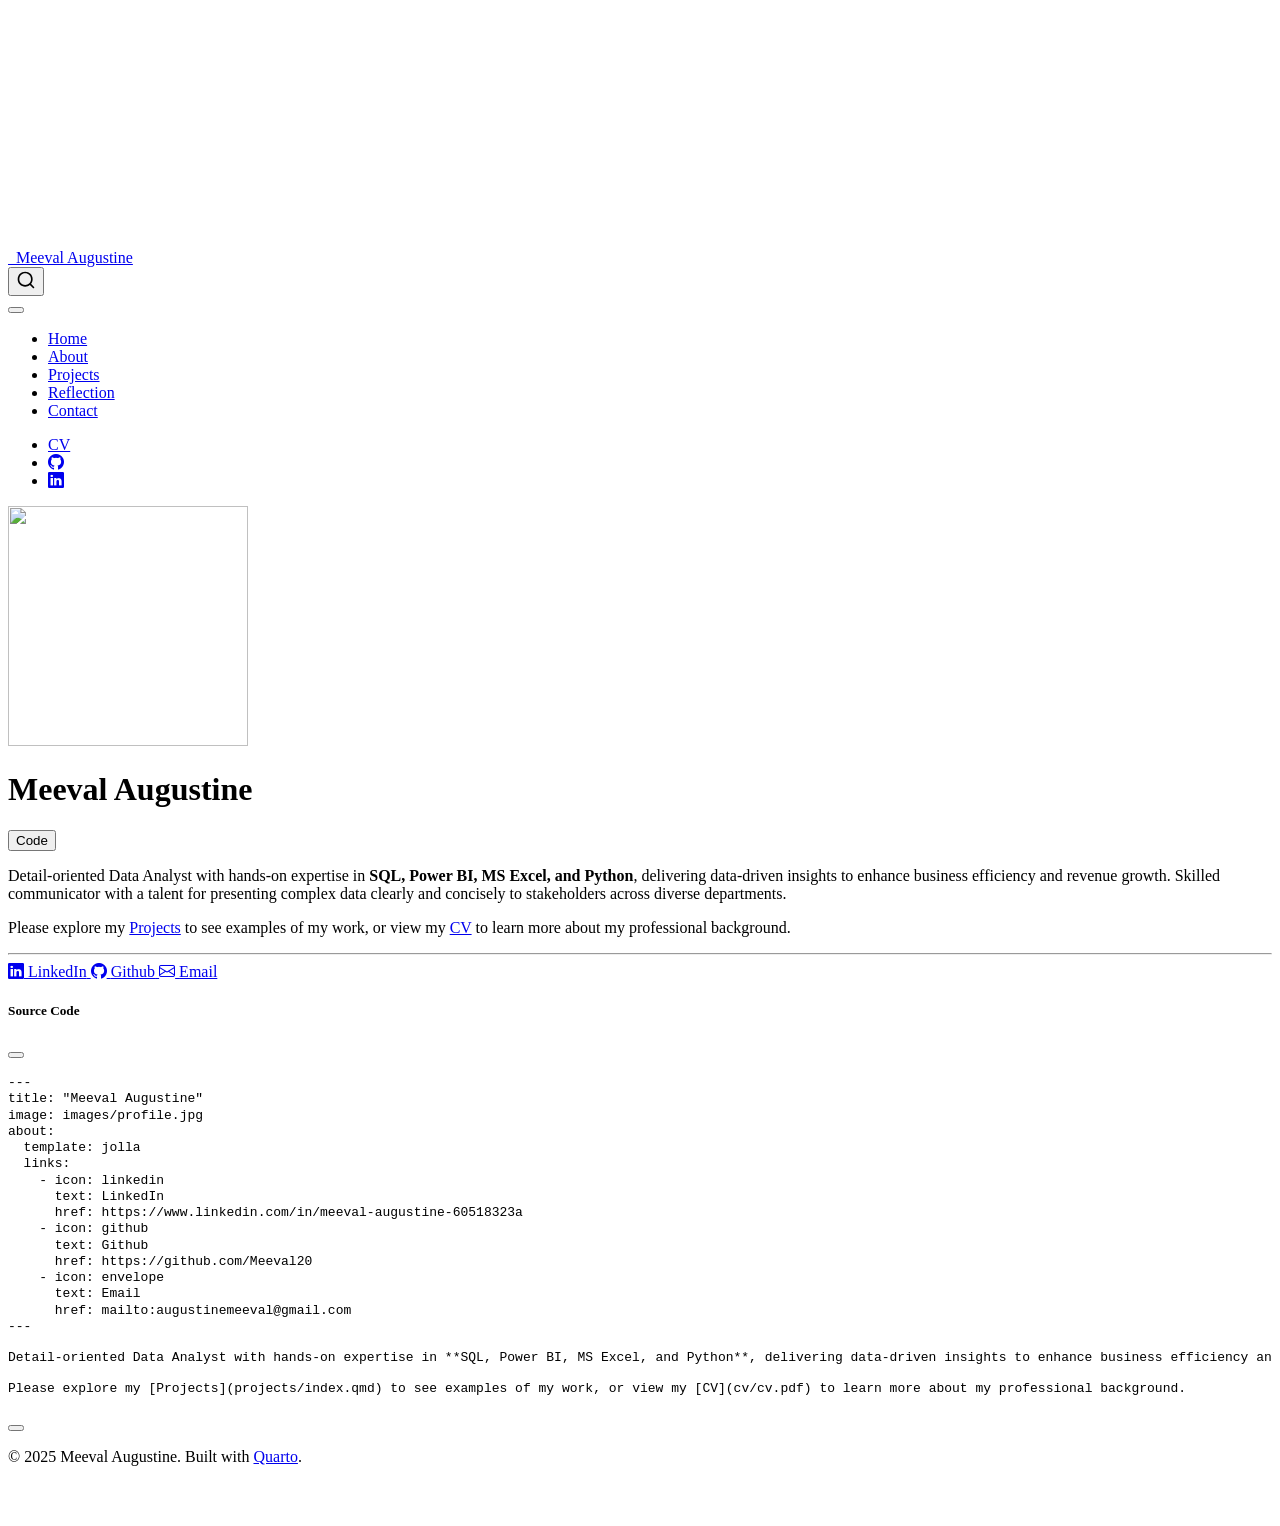
==== docs/index.html @ 3c9f6172 "feat: integrate real CV data and actual analytics projects This commit replaces all mock data with M" ====
<!DOCTYPE html>
<html xmlns="http://www.w3.org/1999/xhtml" lang="en" xml:lang="en"><head>

<meta charset="utf-8">
<meta name="generator" content="quarto-1.9.37">

<meta name="viewport" content="width=device-width, initial-scale=1.0, user-scalable=yes">


<title>Meeval Augustine</title>
<style>
/* Default styles provided by pandoc.
** See https://pandoc.org/MANUAL.html#variables-for-html for config info.
*/
code{white-space: pre-wrap;}
span.smallcaps{font-variant: small-caps;}
div.columns{display: flex; gap: min(4vw, 1.5em);}
div.column{flex: auto; overflow-x: auto;}
div.hanging-indent{margin-left: 1.5em; text-indent: -1.5em;}
ul.task-list{list-style: none;}
ul.task-list li input[type="checkbox"] {
  width: 0.8em;
  margin: 0 0.8em 0.2em -1em; /* quarto-specific, see https://github.com/quarto-dev/quarto-cli/issues/4556 */ 
  vertical-align: middle;
}
/* CSS for syntax highlighting */
html { -webkit-text-size-adjust: 100%; }
pre > code.sourceCode { white-space: pre; position: relative; }
pre > code.sourceCode > span { display: inline-block; line-height: 1.25; }
pre > code.sourceCode > span:empty { height: 1.2em; }
.sourceCode { overflow: visible; }
code.sourceCode > span { color: inherit; text-decoration: inherit; }
div.sourceCode { margin: 1em 0; }
pre.sourceCode { margin: 0; }
@media screen {
div.sourceCode { overflow: auto; }
}
@media print {
pre > code.sourceCode { white-space: pre-wrap; }
pre > code.sourceCode > span { text-indent: -5em; padding-left: 5em; }
}
pre.numberSource code
  { counter-reset: source-line 0; }
pre.numberSource code > span
  { position: relative; left: -4em; counter-increment: source-line; }
pre.numberSource code > span > a:first-child::before
  { content: counter(source-line);
    position: relative; left: -1em; text-align: right; vertical-align: baseline;
    border: none; display: inline-block;
    -webkit-touch-callout: none; -webkit-user-select: none;
    -khtml-user-select: none; -moz-user-select: none;
    -ms-user-select: none; user-select: none;
    padding: 0 4px; width: 4em;
  }
pre.numberSource { margin-left: 3em;  padding-left: 4px; }
div.sourceCode
  {   }
@media screen {
pre > code.sourceCode > span > a:first-child::before { text-decoration: underline; }
}
</style>


<script src="site_libs/quarto-nav/quarto-nav.js"></script>
<script src="site_libs/quarto-nav/headroom.min.js"></script>
<script src="site_libs/clipboard/clipboard.min.js"></script>
<script src="site_libs/quarto-search/autocomplete.umd.js"></script>
<script src="site_libs/quarto-search/fuse.min.js"></script>
<script src="site_libs/quarto-search/quarto-search.js"></script>
<meta name="quarto:offset" content="./">
<link href="./images/favicon.ico" rel="icon">
<script src="site_libs/quarto-html/quarto.js" type="module"></script>
<script src="site_libs/quarto-html/tabsets/tabsets.js" type="module"></script>
<script src="site_libs/quarto-html/popper.min.js"></script>
<script src="site_libs/quarto-html/tippy.umd.min.js"></script>
<link href="site_libs/quarto-html/tippy.css" rel="stylesheet">
<link href="site_libs/quarto-html/quarto-syntax-highlighting-7f8f88aac4f3542376d5c11b86a4c14d.css" rel="stylesheet" id="quarto-text-highlighting-styles">
<script src="site_libs/bootstrap/bootstrap.min.js"></script>
<link href="site_libs/bootstrap/bootstrap-icons.css" rel="stylesheet">
<link href="site_libs/bootstrap/bootstrap-ff6db9826b2d993648c24e5ed52e3772.min.css" rel="stylesheet" append-hash="true" id="quarto-bootstrap" data-mode="light">
<script id="quarto-search-options" type="application/json">{
  "location": "navbar",
  "copy-button": false,
  "collapse-after": 3,
  "panel-placement": "end",
  "type": "overlay",
  "limit": 50,
  "keyboard-shortcut": [
    "f",
    "/",
    "s"
  ],
  "show-item-context": false,
  "language": {
    "search-no-results-text": "No results",
    "search-matching-documents-text": "matching documents",
    "search-copy-link-title": "Copy link to search",
    "search-hide-matches-text": "Hide additional matches",
    "search-more-match-text": "more match in this document",
    "search-more-matches-text": "more matches in this document",
    "search-clear-button-title": "Clear",
    "search-text-placeholder": "",
    "search-detached-cancel-button-title": "Cancel",
    "search-submit-button-title": "Submit",
    "search-label": "Search"
  }
}</script>


<link rel="stylesheet" href="styles.scss">
</head>

<body class="nav-fixed fullcontent quarto-light">

<div id="quarto-search-results"></div>
  <header id="quarto-header" class="headroom fixed-top">
    <nav class="navbar navbar-expand-lg " data-bs-theme="dark">
      <div class="navbar-container container-fluid">
      <div class="navbar-brand-container mx-auto">
    <a href="./index.html" class="navbar-brand navbar-brand-logo">
    <img src="./images/logo.png" alt="" class="navbar-logo light-content">
    <img src="./images/logo.png" alt="" class="navbar-logo dark-content">
    </a>
    <a class="navbar-brand" href="./index.html">
    <span class="navbar-title">Meeval Augustine</span>
    </a>
  </div>
            <div id="quarto-search" class="" title="Search"></div>
          <button class="navbar-toggler" type="button" data-bs-toggle="collapse" data-bs-target="#navbarCollapse" aria-controls="navbarCollapse" role="menu" aria-expanded="false" aria-label="Toggle navigation" onclick="if (window.quartoToggleHeadroom) { window.quartoToggleHeadroom(); }">
  <span class="navbar-toggler-icon"></span>
</button>
          <div class="collapse navbar-collapse" id="navbarCollapse">
            <ul class="navbar-nav navbar-nav-scroll me-auto">
  <li class="nav-item">
    <a class="nav-link active" href="./index.html" aria-current="page"> 
<span class="menu-text">Home</span></a>
  </li>  
  <li class="nav-item">
    <a class="nav-link" href="./about.html"> 
<span class="menu-text">About</span></a>
  </li>  
  <li class="nav-item">
    <a class="nav-link" href="./projects/index.html"> 
<span class="menu-text">Projects</span></a>
  </li>  
  <li class="nav-item">
    <a class="nav-link" href="./reflection.html"> 
<span class="menu-text">Reflection</span></a>
  </li>  
  <li class="nav-item">
    <a class="nav-link" href="./contact.html"> 
<span class="menu-text">Contact</span></a>
  </li>  
</ul>
            <ul class="navbar-nav navbar-nav-scroll ms-auto">
  <li class="nav-item">
    <a class="nav-link" href="./cv/cv.pdf" target="_blank"> 
<span class="menu-text">CV</span></a>
  </li>  
  <li class="nav-item compact">
    <a class="nav-link" href="https://github.com/Meeval20" target="_blank"> <i class="bi bi-github" role="img">
</i> 
<span class="menu-text"></span></a>
  </li>  
  <li class="nav-item compact">
    <a class="nav-link" href="https://linkedin.com/in/meeval-augustine-60518323a" target="_blank"> <i class="bi bi-linkedin" role="img">
</i> 
<span class="menu-text"></span></a>
  </li>  
</ul>
          </div> <!-- /navcollapse -->
            <div class="quarto-navbar-tools">
</div>
      </div> <!-- /container-fluid -->
    </nav>
</header>
<!-- content -->
<div id="quarto-content" class="quarto-container page-columns page-rows-contents page-layout-article page-navbar">
<!-- sidebar -->
<!-- margin-sidebar -->
    
<!-- main -->
<div class="quarto-about-jolla">
  <img src="images/profile.jpg" class="about-image
  round " style="height: 15em; width: 15em;">
 <header id="title-block-header" class="quarto-title-block default">
<div class="quarto-title">
<div class="quarto-title-block"><div><h1 class="title">Meeval Augustine</h1><button type="button" class="btn code-tools-button" id="quarto-code-tools-source"><i class="bi"></i> Code</button></div></div>
</div>
<div class="quarto-title-meta">
  </div>
</header><main class="content" id="quarto-document-content">
<p>Detail-oriented Data Analyst with hands-on expertise in <strong>SQL, Power BI, MS Excel, and Python</strong>, delivering data-driven insights to enhance business efficiency and revenue growth. Skilled communicator with a talent for presenting complex data clearly and concisely to stakeholders across diverse departments.</p>
<p>Please explore my <a href="./projects/index.html">Projects</a> to see examples of my work, or view my <a href="cv/cv.pdf">CV</a> to learn more about my professional background.</p>


<!-- -->
</main> 
  <hr class="about-sep">
   <div class="about-links">
  <a href="https://www.linkedin.com/in/meeval-augustine-60518323a" class="about-link" rel="" target="">
    <i class="bi bi-linkedin"></i>
     <span class="about-link-text">LinkedIn</span>
  </a>
  <a href="https://github.com/Meeval20" class="about-link" rel="" target="">
    <i class="bi bi-github"></i>
     <span class="about-link-text">Github</span>
  </a>
  <a href="mailto:augustinemeeval@gmail.com" class="about-link" rel="" target="">
    <i class="bi bi-envelope"></i>
     <span class="about-link-text">Email</span>
  </a>
</div>
</div>
 <!-- /main -->
<script id="quarto-html-after-body" type="application/javascript">
  window.document.addEventListener("DOMContentLoaded", function (event) {
    const isCodeAnnotation = (el) => {
      for (const clz of el.classList) {
        if (clz.startsWith('code-annotation-')) {                     
          return true;
        }
      }
      return false;
    }
    const onCopySuccess = function(e) {
      // button target
      const button = e.trigger;
      // don't keep focus
      button.blur();
      // flash "checked"
      button.classList.add('code-copy-button-checked');
      var currentTitle = button.getAttribute("title");
      button.setAttribute("title", "Copied!");
      let tooltip;
      if (window.bootstrap) {
        button.setAttribute("data-bs-toggle", "tooltip");
        button.setAttribute("data-bs-placement", "left");
        button.setAttribute("data-bs-title", "Copied!");
        tooltip = new bootstrap.Tooltip(button, 
          { trigger: "manual", 
            customClass: "code-copy-button-tooltip",
            offset: [0, -8]});
        tooltip.show();    
      }
      setTimeout(function() {
        if (tooltip) {
          tooltip.hide();
          button.removeAttribute("data-bs-title");
          button.removeAttribute("data-bs-toggle");
          button.removeAttribute("data-bs-placement");
        }
        button.setAttribute("title", currentTitle);
        button.classList.remove('code-copy-button-checked');
      }, 1000);
      // clear code selection
      e.clearSelection();
    }
    const getTextToCopy = function(trigger) {
      const outerScaffold = trigger.parentElement.cloneNode(true);
      const codeEl = outerScaffold.querySelector('code');
      for (const childEl of codeEl.children) {
        if (isCodeAnnotation(childEl)) {
          childEl.remove();
        }
      }
      return codeEl.innerText;
    }
    const clipboard = new window.ClipboardJS('.code-copy-button:not([data-in-quarto-modal])', {
      text: getTextToCopy
    });
    clipboard.on('success', onCopySuccess);
    if (window.document.getElementById('quarto-embedded-source-code-modal')) {
      const clipboardModal = new window.ClipboardJS('.code-copy-button[data-in-quarto-modal]', {
        text: getTextToCopy,
        container: window.document.getElementById('quarto-embedded-source-code-modal')
      });
      clipboardModal.on('success', onCopySuccess);
    }
    const viewSource = window.document.getElementById('quarto-view-source') ||
                       window.document.getElementById('quarto-code-tools-source');
    if (viewSource) {
      const sourceUrl = viewSource.getAttribute("data-quarto-source-url");
      viewSource.addEventListener("click", function(e) {
        if (sourceUrl) {
          // rstudio viewer pane
          if (/\bcapabilities=\b/.test(window.location)) {
            window.open(sourceUrl);
          } else {
            window.location.href = sourceUrl;
          }
        } else {
          const modal = new bootstrap.Modal(document.getElementById('quarto-embedded-source-code-modal'));
          modal.show();
        }
        return false;
      });
    }
    function toggleCodeHandler(show) {
      return function(e) {
        const detailsSrc = window.document.querySelectorAll(".cell > details > .sourceCode");
        for (let i=0; i<detailsSrc.length; i++) {
          const details = detailsSrc[i].parentElement;
          if (show) {
            details.open = true;
          } else {
            details.removeAttribute("open");
          }
        }
        const cellCodeDivs = window.document.querySelectorAll(".cell > .sourceCode");
        const fromCls = show ? "hidden" : "unhidden";
        const toCls = show ? "unhidden" : "hidden";
        for (let i=0; i<cellCodeDivs.length; i++) {
          const codeDiv = cellCodeDivs[i];
          if (codeDiv.classList.contains(fromCls)) {
            codeDiv.classList.remove(fromCls);
            codeDiv.classList.add(toCls);
          } 
        }
        return false;
      }
    }
    const hideAllCode = window.document.getElementById("quarto-hide-all-code");
    if (hideAllCode) {
      hideAllCode.addEventListener("click", toggleCodeHandler(false));
    }
    const showAllCode = window.document.getElementById("quarto-show-all-code");
    if (showAllCode) {
      showAllCode.addEventListener("click", toggleCodeHandler(true));
    }
      var localhostRegex = new RegExp(/^(?:http|https):\/\/localhost\:?[0-9]*\//);
      var mailtoRegex = new RegExp(/^mailto:/);
        var filterRegex = new RegExp('/' + window.location.host + '/');
      var isInternal = (href) => {
          return filterRegex.test(href) || localhostRegex.test(href) || mailtoRegex.test(href);
      }
      // Inspect non-navigation links and adorn them if external
     var links = window.document.querySelectorAll('a[href]:not(.nav-link):not(.navbar-brand):not(.toc-action):not(.sidebar-link):not(.sidebar-item-toggle):not(.pagination-link):not(.no-external):not([aria-hidden]):not(.dropdown-item):not(.quarto-navigation-tool):not(.about-link)');
      for (var i=0; i<links.length; i++) {
        const link = links[i];
        if (!isInternal(link.href)) {
          // undo the damage that might have been done by quarto-nav.js in the case of
          // links that we want to consider external
          if (link.dataset.originalHref !== undefined) {
            link.href = link.dataset.originalHref;
          }
        }
      }
    function tippyHover(el, contentFn, onTriggerFn, onUntriggerFn) {
      const config = {
        allowHTML: true,
        maxWidth: 500,
        delay: 100,
        arrow: false,
        appendTo: function(el) {
            return el.parentElement;
        },
        interactive: true,
        interactiveBorder: 10,
        theme: 'quarto',
        placement: 'bottom-start',
      };
      if (contentFn) {
        config.content = contentFn;
      }
      if (onTriggerFn) {
        config.onTrigger = onTriggerFn;
      }
      if (onUntriggerFn) {
        config.onUntrigger = onUntriggerFn;
      }
      window.tippy(el, config); 
    }
    const noterefs = window.document.querySelectorAll('a[role="doc-noteref"]');
    for (var i=0; i<noterefs.length; i++) {
      const ref = noterefs[i];
      tippyHover(ref, function() {
        // use id or data attribute instead here
        let href = ref.getAttribute('data-footnote-href') || ref.getAttribute('href');
        try { href = new URL(href).hash; } catch {}
        const id = href.replace(/^#\/?/, "");
        const note = window.document.getElementById(id);
        if (note) {
          return note.innerHTML;
        } else {
          return "";
        }
      });
    }
    const xrefs = window.document.querySelectorAll('a.quarto-xref');
    const processXRef = (id, note) => {
      // Strip column container classes
      const stripColumnClz = (el) => {
        el.classList.remove("page-full", "page-columns");
        if (el.children) {
          for (const child of el.children) {
            stripColumnClz(child);
          }
        }
      }
      stripColumnClz(note)
      if (id === null || id.startsWith('sec-')) {
        // Special case sections, only their first couple elements
        const container = document.createElement("div");
        if (note.children && note.children.length > 2) {
          container.appendChild(note.children[0].cloneNode(true));
          for (let i = 1; i < note.children.length; i++) {
            const child = note.children[i];
            if (child.tagName === "P" && child.innerText === "") {
              continue;
            } else {
              container.appendChild(child.cloneNode(true));
              break;
            }
          }
          if (window.Quarto?.typesetMath) {
            window.Quarto.typesetMath(container);
          }
          return container.innerHTML
        } else {
          if (window.Quarto?.typesetMath) {
            window.Quarto.typesetMath(note);
          }
          return note.innerHTML;
        }
      } else {
        // Remove any anchor links if they are present
        const anchorLink = note.querySelector('a.anchorjs-link');
        if (anchorLink) {
          anchorLink.remove();
        }
        if (window.Quarto?.typesetMath) {
          window.Quarto.typesetMath(note);
        }
        if (note.classList.contains("callout")) {
          return note.outerHTML;
        } else {
          return note.innerHTML;
        }
      }
    }
    for (var i=0; i<xrefs.length; i++) {
      const xref = xrefs[i];
      tippyHover(xref, undefined, function(instance) {
        instance.disable();
        let url = xref.getAttribute('href');
        let hash = undefined; 
        if (url.startsWith('#')) {
          hash = url;
        } else {
          try { hash = new URL(url).hash; } catch {}
        }
        if (hash) {
          const id = hash.replace(/^#\/?/, "");
          const note = window.document.getElementById(id);
          if (note !== null) {
            try {
              const html = processXRef(id, note.cloneNode(true));
              instance.setContent(html);
            } finally {
              instance.enable();
              instance.show();
            }
          } else {
            // See if we can fetch this
            fetch(url.split('#')[0])
            .then(res => res.text())
            .then(html => {
              const parser = new DOMParser();
              const htmlDoc = parser.parseFromString(html, "text/html");
              const note = htmlDoc.getElementById(id);
              if (note !== null) {
                const html = processXRef(id, note);
                instance.setContent(html);
              } 
            }).finally(() => {
              instance.enable();
              instance.show();
            });
          }
        } else {
          // See if we can fetch a full url (with no hash to target)
          // This is a special case and we should probably do some content thinning / targeting
          fetch(url)
          .then(res => res.text())
          .then(html => {
            const parser = new DOMParser();
            const htmlDoc = parser.parseFromString(html, "text/html");
            const note = htmlDoc.querySelector('main.content');
            if (note !== null) {
              // This should only happen for chapter cross references
              // (since there is no id in the URL)
              // remove the first header
              if (note.children.length > 0 && note.children[0].tagName === "HEADER") {
                note.children[0].remove();
              }
              const html = processXRef(null, note);
              instance.setContent(html);
            } 
          }).finally(() => {
            instance.enable();
            instance.show();
          });
        }
      }, function(instance) {
      });
    }
        let selectedAnnoteEl;
        const selectorForAnnotation = ( cell, annotation) => {
          let cellAttr = 'data-code-cell="' + cell + '"';
          let lineAttr = 'data-code-annotation="' +  annotation + '"';
          const selector = 'span[' + cellAttr + '][' + lineAttr + ']';
          return selector;
        }
        const selectCodeLines = (annoteEl) => {
          const doc = window.document;
          const targetCell = annoteEl.getAttribute("data-target-cell");
          const targetAnnotation = annoteEl.getAttribute("data-target-annotation");
          const annoteSpan = window.document.querySelector(selectorForAnnotation(targetCell, targetAnnotation));
          const lines = annoteSpan.getAttribute("data-code-lines").split(",");
          const lineIds = lines.map((line) => {
            return targetCell + "-" + line;
          })
          let top = null;
          let height = null;
          let parent = null;
          if (lineIds.length > 0) {
              //compute the position of the single el (top and bottom and make a div)
              const el = window.document.getElementById(lineIds[0]);
              top = el.offsetTop;
              height = el.offsetHeight;
              parent = el.parentElement.parentElement;
            if (lineIds.length > 1) {
              const lastEl = window.document.getElementById(lineIds[lineIds.length - 1]);
              const bottom = lastEl.offsetTop + lastEl.offsetHeight;
              height = bottom - top;
            }
            if (top !== null && height !== null && parent !== null) {
              // cook up a div (if necessary) and position it 
              let div = window.document.getElementById("code-annotation-line-highlight");
              if (div === null) {
                div = window.document.createElement("div");
                div.setAttribute("id", "code-annotation-line-highlight");
                div.style.position = 'absolute';
                parent.appendChild(div);
              }
              div.style.top = top - 2 + "px";
              div.style.height = height + 4 + "px";
              div.style.left = 0;
              let gutterDiv = window.document.getElementById("code-annotation-line-highlight-gutter");
              if (gutterDiv === null) {
                gutterDiv = window.document.createElement("div");
                gutterDiv.setAttribute("id", "code-annotation-line-highlight-gutter");
                gutterDiv.style.position = 'absolute';
                const codeCell = window.document.getElementById(targetCell);
                const gutter = codeCell.querySelector('.code-annotation-gutter');
                gutter.appendChild(gutterDiv);
              }
              gutterDiv.style.top = top - 2 + "px";
              gutterDiv.style.height = height + 4 + "px";
            }
            selectedAnnoteEl = annoteEl;
          }
        };
        const unselectCodeLines = () => {
          const elementsIds = ["code-annotation-line-highlight", "code-annotation-line-highlight-gutter"];
          elementsIds.forEach((elId) => {
            const div = window.document.getElementById(elId);
            if (div) {
              div.remove();
            }
          });
          selectedAnnoteEl = undefined;
        };
          // Handle positioning of the toggle
      window.addEventListener(
        "resize",
        throttle(() => {
          elRect = undefined;
          if (selectedAnnoteEl) {
            selectCodeLines(selectedAnnoteEl);
          }
        }, 10)
      );
      function throttle(fn, ms) {
      let throttle = false;
      let timer;
        return (...args) => {
          if(!throttle) { // first call gets through
              fn.apply(this, args);
              throttle = true;
          } else { // all the others get throttled
              if(timer) clearTimeout(timer); // cancel #2
              timer = setTimeout(() => {
                fn.apply(this, args);
                timer = throttle = false;
              }, ms);
          }
        };
      }
        // Attach click handler to the DT
        const annoteDls = window.document.querySelectorAll('dt[data-target-cell]');
        for (const annoteDlNode of annoteDls) {
          annoteDlNode.addEventListener('click', (event) => {
            const clickedEl = event.target;
            if (clickedEl !== selectedAnnoteEl) {
              unselectCodeLines();
              const activeEl = window.document.querySelector('dt[data-target-cell].code-annotation-active');
              if (activeEl) {
                activeEl.classList.remove('code-annotation-active');
              }
              selectCodeLines(clickedEl);
              clickedEl.classList.add('code-annotation-active');
            } else {
              // Unselect the line
              unselectCodeLines();
              clickedEl.classList.remove('code-annotation-active');
            }
          });
        }
    const findCites = (el) => {
      const parentEl = el.parentElement;
      if (parentEl) {
        const cites = parentEl.dataset.cites;
        if (cites) {
          return {
            el,
            cites: cites.split(' ')
          };
        } else {
          return findCites(el.parentElement)
        }
      } else {
        return undefined;
      }
    };
    var bibliorefs = window.document.querySelectorAll('a[role="doc-biblioref"]');
    for (var i=0; i<bibliorefs.length; i++) {
      const ref = bibliorefs[i];
      const citeInfo = findCites(ref);
      if (citeInfo) {
        tippyHover(citeInfo.el, function() {
          var popup = window.document.createElement('div');
          citeInfo.cites.forEach(function(cite) {
            var citeDiv = window.document.createElement('div');
            citeDiv.classList.add('hanging-indent');
            citeDiv.classList.add('csl-entry');
            var biblioDiv = window.document.getElementById('ref-' + cite);
            if (biblioDiv) {
              citeDiv.innerHTML = biblioDiv.innerHTML;
            }
            popup.appendChild(citeDiv);
          });
          return popup.innerHTML;
        });
      }
    }
  });
  </script><div class="modal fade" id="quarto-embedded-source-code-modal" tabindex="-1" aria-labelledby="quarto-embedded-source-code-modal-label" aria-hidden="true"><div class="modal-dialog modal-dialog-scrollable"><div class="modal-content"><div class="modal-header"><h5 class="modal-title" id="quarto-embedded-source-code-modal-label">Source Code</h5><button class="btn-close" data-bs-dismiss="modal"></button></div><div class="modal-body"><div class="">
<div class="code-copy-outer-scaffold"><div class="sourceCode" id="cb1" data-shortcodes="false"><pre class="sourceCode markdown code-with-copy"><code class="sourceCode markdown"><span id="cb1-1"><a href="#cb1-1" aria-hidden="true" tabindex="-1"></a><span class="co">---</span></span>
<span id="cb1-2"><a href="#cb1-2" aria-hidden="true" tabindex="-1"></a><span class="an">title:</span><span class="co"> "Meeval Augustine"</span></span>
<span id="cb1-3"><a href="#cb1-3" aria-hidden="true" tabindex="-1"></a><span class="an">image:</span><span class="co"> images/profile.jpg</span></span>
<span id="cb1-4"><a href="#cb1-4" aria-hidden="true" tabindex="-1"></a><span class="an">about:</span></span>
<span id="cb1-5"><a href="#cb1-5" aria-hidden="true" tabindex="-1"></a><span class="co">  template: jolla</span></span>
<span id="cb1-6"><a href="#cb1-6" aria-hidden="true" tabindex="-1"></a><span class="co">  links:</span></span>
<span id="cb1-7"><a href="#cb1-7" aria-hidden="true" tabindex="-1"></a><span class="co">    - icon: linkedin</span></span>
<span id="cb1-8"><a href="#cb1-8" aria-hidden="true" tabindex="-1"></a><span class="co">      text: LinkedIn</span></span>
<span id="cb1-9"><a href="#cb1-9" aria-hidden="true" tabindex="-1"></a><span class="co">      href: https://www.linkedin.com/in/meeval-augustine-60518323a</span></span>
<span id="cb1-10"><a href="#cb1-10" aria-hidden="true" tabindex="-1"></a><span class="co">    - icon: github</span></span>
<span id="cb1-11"><a href="#cb1-11" aria-hidden="true" tabindex="-1"></a><span class="co">      text: Github</span></span>
<span id="cb1-12"><a href="#cb1-12" aria-hidden="true" tabindex="-1"></a><span class="co">      href: https://github.com/Meeval20</span></span>
<span id="cb1-13"><a href="#cb1-13" aria-hidden="true" tabindex="-1"></a><span class="co">    - icon: envelope</span></span>
<span id="cb1-14"><a href="#cb1-14" aria-hidden="true" tabindex="-1"></a><span class="co">      text: Email</span></span>
<span id="cb1-15"><a href="#cb1-15" aria-hidden="true" tabindex="-1"></a><span class="co">      href: mailto:augustinemeeval@gmail.com</span></span>
<span id="cb1-16"><a href="#cb1-16" aria-hidden="true" tabindex="-1"></a><span class="co">---</span></span>
<span id="cb1-17"><a href="#cb1-17" aria-hidden="true" tabindex="-1"></a></span>
<span id="cb1-18"><a href="#cb1-18" aria-hidden="true" tabindex="-1"></a>Detail-oriented Data Analyst with hands-on expertise in **SQL, Power BI, MS Excel, and Python**, delivering data-driven insights to enhance business efficiency and revenue growth. Skilled communicator with a talent for presenting complex data clearly and concisely to stakeholders across diverse departments.</span>
<span id="cb1-19"><a href="#cb1-19" aria-hidden="true" tabindex="-1"></a></span>
<span id="cb1-20"><a href="#cb1-20" aria-hidden="true" tabindex="-1"></a>Please explore my <span class="co">[</span><span class="ot">Projects</span><span class="co">](projects/index.qmd)</span> to see examples of my work, or view my <span class="co">[</span><span class="ot">CV</span><span class="co">](cv/cv.pdf)</span> to learn more about my professional background.</span></code></pre></div><button title="Copy to Clipboard" class="code-copy-button" data-in-quarto-modal=""><i class="bi"></i></button></div>
</div></div></div></div></div>
</div> <!-- /content -->
<footer class="footer">
  <div class="nav-footer">
    <div class="nav-footer-left">
<p>© 2025 Meeval Augustine. Built with <a href="https://quarto.org/">Quarto</a>.</p>
</div>   
    <div class="nav-footer-center">
      &nbsp;
    </div>
    <div class="nav-footer-right">
      &nbsp;
    </div>
  </div>
</footer>




</body></html>
---- docs/site_libs/quarto-html/tippy.css ----
.tippy-box[data-animation=fade][data-state=hidden]{opacity:0}[data-tippy-root]{max-width:calc(100vw - 10px)}.tippy-box{position:relative;background-color:#333;color:#fff;border-radius:4px;font-size:14px;line-height:1.4;white-space:normal;outline:0;transition-property:transform,visibility,opacity}.tippy-box[data-placement^=top]>.tippy-arrow{bottom:0}.tippy-box[data-placement^=top]>.tippy-arrow:before{bottom:-7px;left:0;border-width:8px 8px 0;border-top-color:initial;transform-origin:center top}.tippy-box[data-placement^=bottom]>.tippy-arrow{top:0}.tippy-box[data-placement^=bottom]>.tippy-arrow:before{top:-7px;left:0;border-width:0 8px 8px;border-bottom-color:initial;transform-origin:center bottom}.tippy-box[data-placement^=left]>.tippy-arrow{right:0}.tippy-box[data-placement^=left]>.tippy-arrow:before{border-width:8px 0 8px 8px;border-left-color:initial;right:-7px;transform-origin:center left}.tippy-box[data-placement^=right]>.tippy-arrow{left:0}.tippy-box[data-placement^=right]>.tippy-arrow:before{left:-7px;border-width:8px 8px 8px 0;border-right-color:initial;transform-origin:center right}.tippy-box[data-inertia][data-state=visible]{transition-timing-function:cubic-bezier(.54,1.5,.38,1.11)}.tippy-arrow{width:16px;height:16px;color:#333}.tippy-arrow:before{content:"";position:absolute;border-color:transparent;border-style:solid}.tippy-content{position:relative;padding:5px 9px;z-index:1}
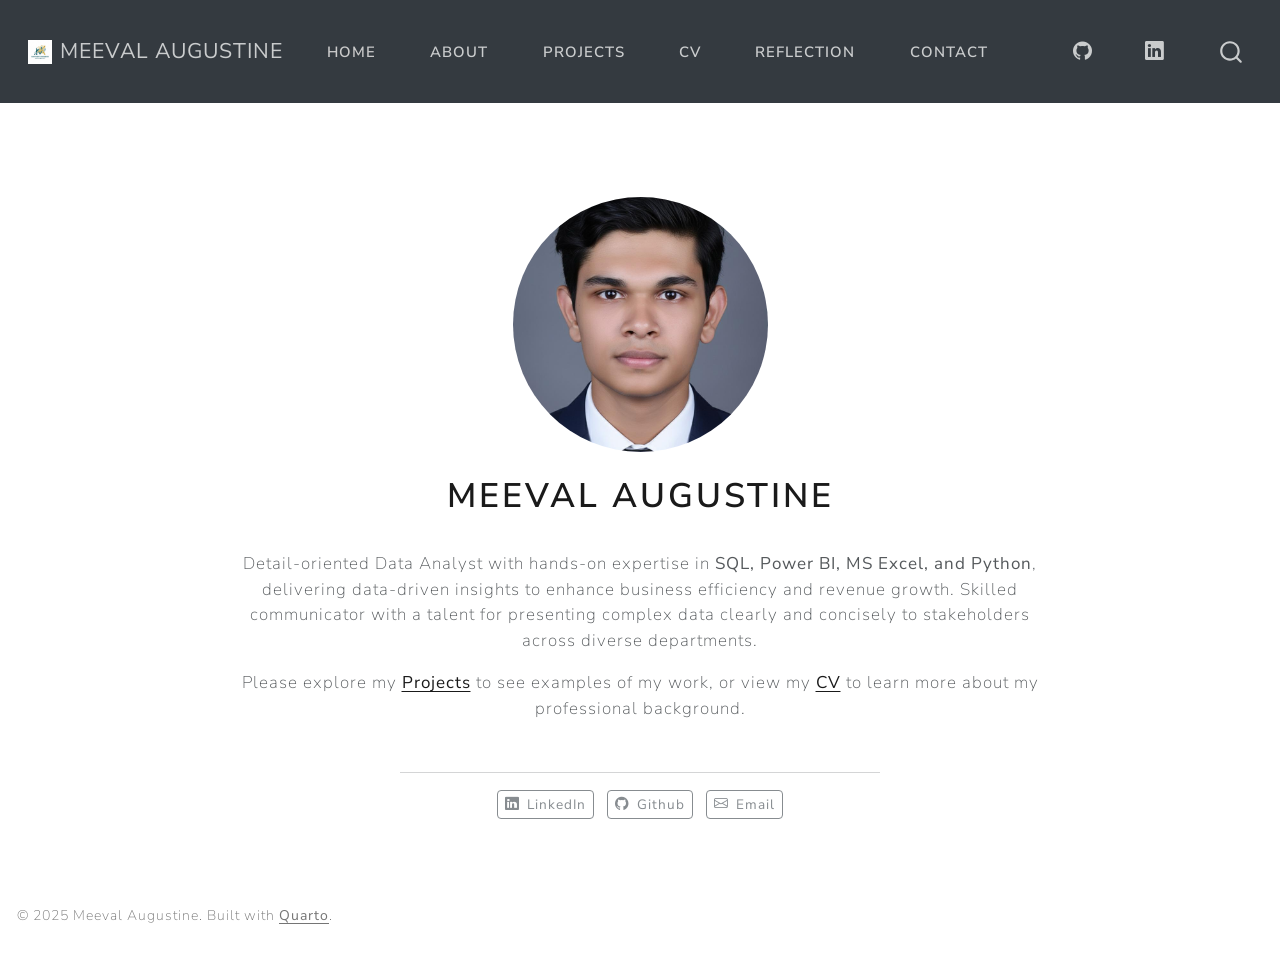
==== commit 544f62a3: "style: full portfolio polish and project repository integration Finalized UI/UX enhancements and add" ====
--- a/docs/index.html
+++ b/docs/index.html
@@ -23,41 +23,6 @@
   margin: 0 0.8em 0.2em -1em; /* quarto-specific, see https://github.com/quarto-dev/quarto-cli/issues/4556 */ 
   vertical-align: middle;
 }
-/* CSS for syntax highlighting */
-html { -webkit-text-size-adjust: 100%; }
-pre > code.sourceCode { white-space: pre; position: relative; }
-pre > code.sourceCode > span { display: inline-block; line-height: 1.25; }
-pre > code.sourceCode > span:empty { height: 1.2em; }
-.sourceCode { overflow: visible; }
-code.sourceCode > span { color: inherit; text-decoration: inherit; }
-div.sourceCode { margin: 1em 0; }
-pre.sourceCode { margin: 0; }
-@media screen {
-div.sourceCode { overflow: auto; }
-}
-@media print {
-pre > code.sourceCode { white-space: pre-wrap; }
-pre > code.sourceCode > span { text-indent: -5em; padding-left: 5em; }
-}
-pre.numberSource code
-  { counter-reset: source-line 0; }
-pre.numberSource code > span
-  { position: relative; left: -4em; counter-increment: source-line; }
-pre.numberSource code > span > a:first-child::before
-  { content: counter(source-line);
-    position: relative; left: -1em; text-align: right; vertical-align: baseline;
-    border: none; display: inline-block;
-    -webkit-touch-callout: none; -webkit-user-select: none;
-    -khtml-user-select: none; -moz-user-select: none;
-    -ms-user-select: none; user-select: none;
-    padding: 0 4px; width: 4em;
-  }
-pre.numberSource { margin-left: 3em;  padding-left: 4px; }
-div.sourceCode
-  {   }
-@media screen {
-pre > code.sourceCode > span > a:first-child::before { text-decoration: underline; }
-}
 </style>
 
 
@@ -77,7 +42,7 @@
 <link href="site_libs/quarto-html/quarto-syntax-highlighting-7f8f88aac4f3542376d5c11b86a4c14d.css" rel="stylesheet" id="quarto-text-highlighting-styles">
 <script src="site_libs/bootstrap/bootstrap.min.js"></script>
 <link href="site_libs/bootstrap/bootstrap-icons.css" rel="stylesheet">
-<link href="site_libs/bootstrap/bootstrap-ff6db9826b2d993648c24e5ed52e3772.min.css" rel="stylesheet" append-hash="true" id="quarto-bootstrap" data-mode="light">
+<link href="site_libs/bootstrap/bootstrap-f8ff4dfa78a9db6115ca7135be48c86a.min.css" rel="stylesheet" append-hash="true" id="quarto-bootstrap" data-mode="light">
 <script id="quarto-search-options" type="application/json">{
   "location": "navbar",
   "copy-button": false,
@@ -144,6 +109,10 @@
 <span class="menu-text">Projects</span></a>
   </li>  
   <li class="nav-item">
+    <a class="nav-link" href="./cv.html"> 
+<span class="menu-text">CV</span></a>
+  </li>  
+  <li class="nav-item">
     <a class="nav-link" href="./reflection.html"> 
 <span class="menu-text">Reflection</span></a>
   </li>  
@@ -153,17 +122,13 @@
   </li>  
 </ul>
             <ul class="navbar-nav navbar-nav-scroll ms-auto">
-  <li class="nav-item">
-    <a class="nav-link" href="./cv/cv.pdf" target="_blank"> 
-<span class="menu-text">CV</span></a>
-  </li>  
   <li class="nav-item compact">
     <a class="nav-link" href="https://github.com/Meeval20" target="_blank"> <i class="bi bi-github" role="img">
 </i> 
 <span class="menu-text"></span></a>
   </li>  
   <li class="nav-item compact">
-    <a class="nav-link" href="https://linkedin.com/in/meeval-augustine-60518323a" target="_blank"> <i class="bi bi-linkedin" role="img">
+    <a class="nav-link" href="https://www.linkedin.com/in/meeval-augustine-60518323a" target="_blank"> <i class="bi bi-linkedin" role="img">
 </i> 
 <span class="menu-text"></span></a>
   </li>  
@@ -181,11 +146,11 @@
     
 <!-- main -->
 <div class="quarto-about-jolla">
-  <img src="images/profile.jpg" class="about-image
+  <img src="images/profile.jpeg" class="about-image
   round " style="height: 15em; width: 15em;">
  <header id="title-block-header" class="quarto-title-block default">
 <div class="quarto-title">
-<div class="quarto-title-block"><div><h1 class="title">Meeval Augustine</h1><button type="button" class="btn code-tools-button" id="quarto-code-tools-source"><i class="bi"></i> Code</button></div></div>
+<h1 class="title">Meeval Augustine</h1>
 </div>
 <div class="quarto-title-meta">
   </div>
@@ -194,7 +159,6 @@
 <p>Please explore my <a href="./projects/index.html">Projects</a> to see examples of my work, or view my <a href="cv/cv.pdf">CV</a> to learn more about my professional background.</p>
 
 
-<!-- -->
 </main> 
   <hr class="about-sep">
    <div class="about-links">
@@ -277,57 +241,6 @@
       });
       clipboardModal.on('success', onCopySuccess);
     }
-    const viewSource = window.document.getElementById('quarto-view-source') ||
-                       window.document.getElementById('quarto-code-tools-source');
-    if (viewSource) {
-      const sourceUrl = viewSource.getAttribute("data-quarto-source-url");
-      viewSource.addEventListener("click", function(e) {
-        if (sourceUrl) {
-          // rstudio viewer pane
-          if (/\bcapabilities=\b/.test(window.location)) {
-            window.open(sourceUrl);
-          } else {
-            window.location.href = sourceUrl;
-          }
-        } else {
-          const modal = new bootstrap.Modal(document.getElementById('quarto-embedded-source-code-modal'));
-          modal.show();
-        }
-        return false;
-      });
-    }
-    function toggleCodeHandler(show) {
-      return function(e) {
-        const detailsSrc = window.document.querySelectorAll(".cell > details > .sourceCode");
-        for (let i=0; i<detailsSrc.length; i++) {
-          const details = detailsSrc[i].parentElement;
-          if (show) {
-            details.open = true;
-          } else {
-            details.removeAttribute("open");
-          }
-        }
-        const cellCodeDivs = window.document.querySelectorAll(".cell > .sourceCode");
-        const fromCls = show ? "hidden" : "unhidden";
-        const toCls = show ? "unhidden" : "hidden";
-        for (let i=0; i<cellCodeDivs.length; i++) {
-          const codeDiv = cellCodeDivs[i];
-          if (codeDiv.classList.contains(fromCls)) {
-            codeDiv.classList.remove(fromCls);
-            codeDiv.classList.add(toCls);
-          } 
-        }
-        return false;
-      }
-    }
-    const hideAllCode = window.document.getElementById("quarto-hide-all-code");
-    if (hideAllCode) {
-      hideAllCode.addEventListener("click", toggleCodeHandler(false));
-    }
-    const showAllCode = window.document.getElementById("quarto-show-all-code");
-    if (showAllCode) {
-      showAllCode.addEventListener("click", toggleCodeHandler(true));
-    }
       var localhostRegex = new RegExp(/^(?:http|https):\/\/localhost\:?[0-9]*\//);
       var mailtoRegex = new RegExp(/^mailto:/);
         var filterRegex = new RegExp('/' + window.location.host + '/');
@@ -656,28 +569,7 @@
       }
     }
   });
-  </script><div class="modal fade" id="quarto-embedded-source-code-modal" tabindex="-1" aria-labelledby="quarto-embedded-source-code-modal-label" aria-hidden="true"><div class="modal-dialog modal-dialog-scrollable"><div class="modal-content"><div class="modal-header"><h5 class="modal-title" id="quarto-embedded-source-code-modal-label">Source Code</h5><button class="btn-close" data-bs-dismiss="modal"></button></div><div class="modal-body"><div class="">
-<div class="code-copy-outer-scaffold"><div class="sourceCode" id="cb1" data-shortcodes="false"><pre class="sourceCode markdown code-with-copy"><code class="sourceCode markdown"><span id="cb1-1"><a href="#cb1-1" aria-hidden="true" tabindex="-1"></a><span class="co">---</span></span>
-<span id="cb1-2"><a href="#cb1-2" aria-hidden="true" tabindex="-1"></a><span class="an">title:</span><span class="co"> "Meeval Augustine"</span></span>
-<span id="cb1-3"><a href="#cb1-3" aria-hidden="true" tabindex="-1"></a><span class="an">image:</span><span class="co"> images/profile.jpg</span></span>
-<span id="cb1-4"><a href="#cb1-4" aria-hidden="true" tabindex="-1"></a><span class="an">about:</span></span>
-<span id="cb1-5"><a href="#cb1-5" aria-hidden="true" tabindex="-1"></a><span class="co">  template: jolla</span></span>
-<span id="cb1-6"><a href="#cb1-6" aria-hidden="true" tabindex="-1"></a><span class="co">  links:</span></span>
-<span id="cb1-7"><a href="#cb1-7" aria-hidden="true" tabindex="-1"></a><span class="co">    - icon: linkedin</span></span>
-<span id="cb1-8"><a href="#cb1-8" aria-hidden="true" tabindex="-1"></a><span class="co">      text: LinkedIn</span></span>
-<span id="cb1-9"><a href="#cb1-9" aria-hidden="true" tabindex="-1"></a><span class="co">      href: https://www.linkedin.com/in/meeval-augustine-60518323a</span></span>
-<span id="cb1-10"><a href="#cb1-10" aria-hidden="true" tabindex="-1"></a><span class="co">    - icon: github</span></span>
-<span id="cb1-11"><a href="#cb1-11" aria-hidden="true" tabindex="-1"></a><span class="co">      text: Github</span></span>
-<span id="cb1-12"><a href="#cb1-12" aria-hidden="true" tabindex="-1"></a><span class="co">      href: https://github.com/Meeval20</span></span>
-<span id="cb1-13"><a href="#cb1-13" aria-hidden="true" tabindex="-1"></a><span class="co">    - icon: envelope</span></span>
-<span id="cb1-14"><a href="#cb1-14" aria-hidden="true" tabindex="-1"></a><span class="co">      text: Email</span></span>
-<span id="cb1-15"><a href="#cb1-15" aria-hidden="true" tabindex="-1"></a><span class="co">      href: mailto:augustinemeeval@gmail.com</span></span>
-<span id="cb1-16"><a href="#cb1-16" aria-hidden="true" tabindex="-1"></a><span class="co">---</span></span>
-<span id="cb1-17"><a href="#cb1-17" aria-hidden="true" tabindex="-1"></a></span>
-<span id="cb1-18"><a href="#cb1-18" aria-hidden="true" tabindex="-1"></a>Detail-oriented Data Analyst with hands-on expertise in **SQL, Power BI, MS Excel, and Python**, delivering data-driven insights to enhance business efficiency and revenue growth. Skilled communicator with a talent for presenting complex data clearly and concisely to stakeholders across diverse departments.</span>
-<span id="cb1-19"><a href="#cb1-19" aria-hidden="true" tabindex="-1"></a></span>
-<span id="cb1-20"><a href="#cb1-20" aria-hidden="true" tabindex="-1"></a>Please explore my <span class="co">[</span><span class="ot">Projects</span><span class="co">](projects/index.qmd)</span> to see examples of my work, or view my <span class="co">[</span><span class="ot">CV</span><span class="co">](cv/cv.pdf)</span> to learn more about my professional background.</span></code></pre></div><button title="Copy to Clipboard" class="code-copy-button" data-in-quarto-modal=""><i class="bi"></i></button></div>
-</div></div></div></div></div>
+  </script>
 </div> <!-- /content -->
 <footer class="footer">
   <div class="nav-footer">
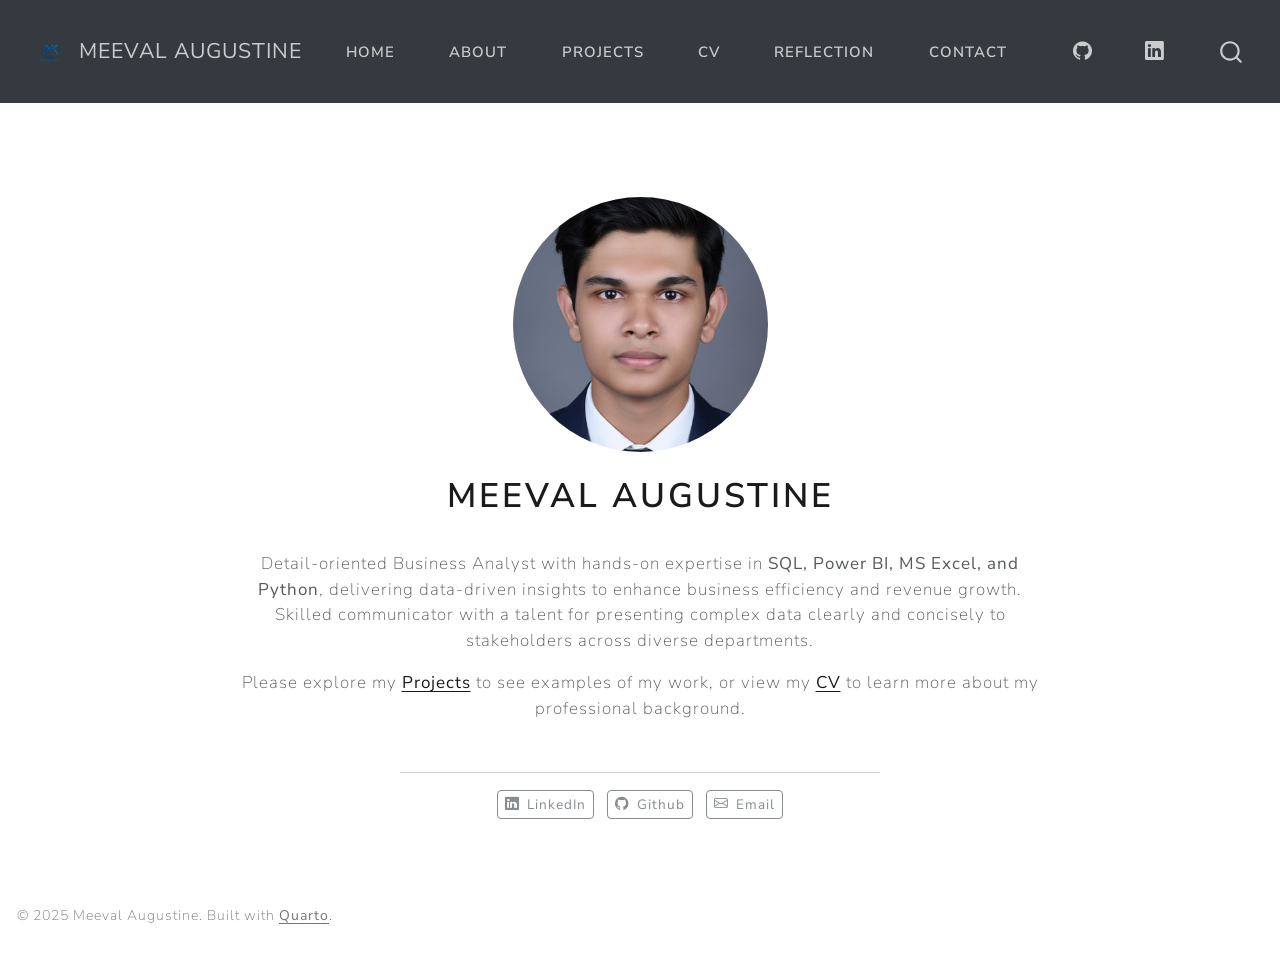
==== commit f349db1e: "deploy: finalize business analyst portfolio with new creative logo" ====
--- a/docs/index.html
+++ b/docs/index.html
@@ -155,7 +155,7 @@
 <div class="quarto-title-meta">
   </div>
 </header><main class="content" id="quarto-document-content">
-<p>Detail-oriented Data Analyst with hands-on expertise in <strong>SQL, Power BI, MS Excel, and Python</strong>, delivering data-driven insights to enhance business efficiency and revenue growth. Skilled communicator with a talent for presenting complex data clearly and concisely to stakeholders across diverse departments.</p>
+<p>Detail-oriented Business Analyst with hands-on expertise in <strong>SQL, Power BI, MS Excel, and Python</strong>, delivering data-driven insights to enhance business efficiency and revenue growth. Skilled communicator with a talent for presenting complex data clearly and concisely to stakeholders across diverse departments.</p>
 <p>Please explore my <a href="./projects/index.html">Projects</a> to see examples of my work, or view my <a href="cv/cv.pdf">CV</a> to learn more about my professional background.</p>
 
 
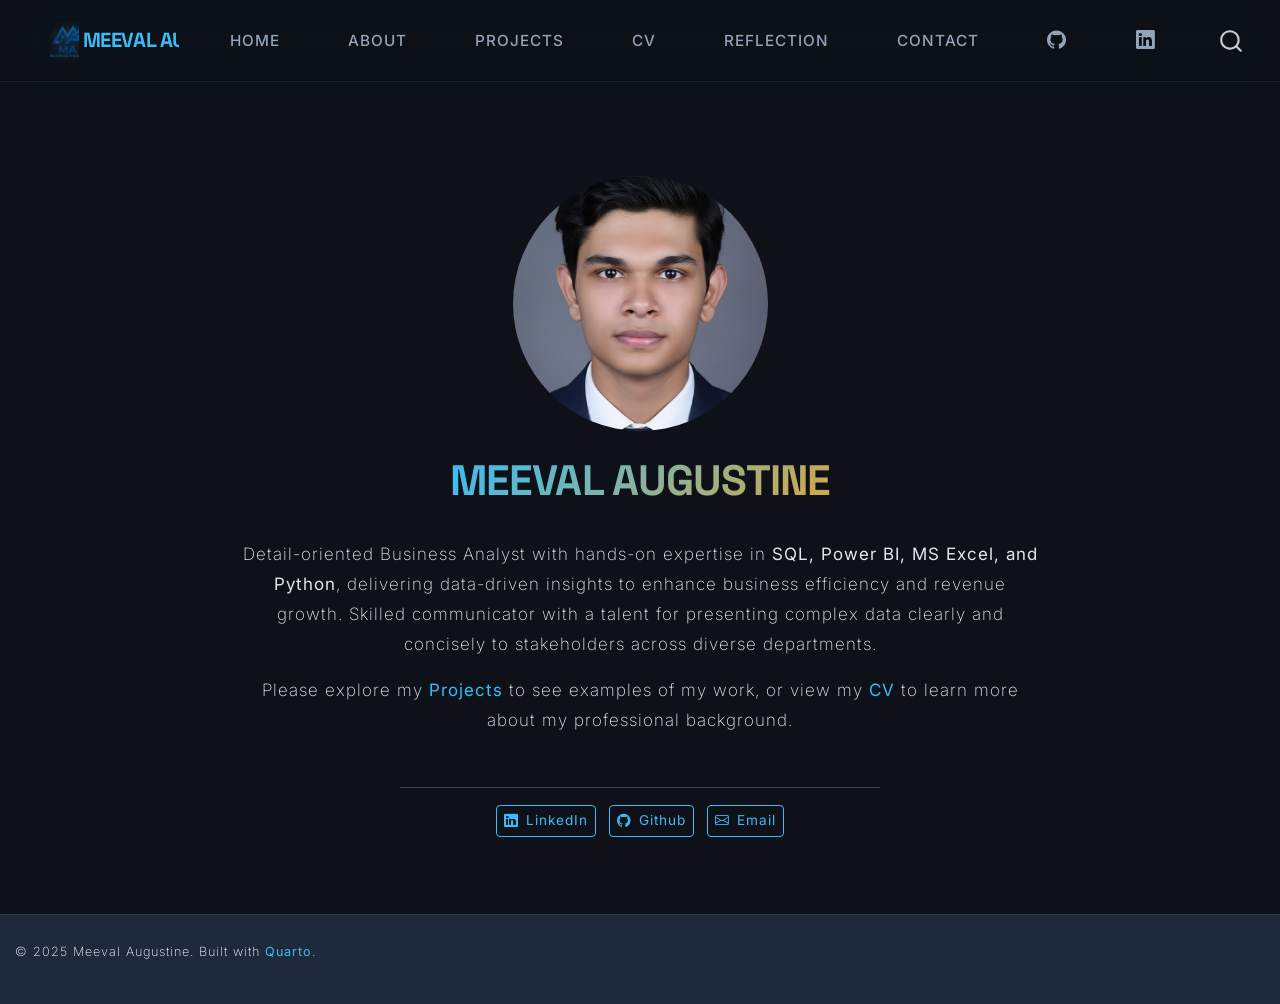
==== commit db8e0d61: "fix: compile SCSS natively into HTML bundle" ====
--- a/docs/index.html
+++ b/docs/index.html
@@ -39,10 +39,10 @@
 <script src="site_libs/quarto-html/popper.min.js"></script>
 <script src="site_libs/quarto-html/tippy.umd.min.js"></script>
 <link href="site_libs/quarto-html/tippy.css" rel="stylesheet">
-<link href="site_libs/quarto-html/quarto-syntax-highlighting-7f8f88aac4f3542376d5c11b86a4c14d.css" rel="stylesheet" id="quarto-text-highlighting-styles">
+<link href="site_libs/quarto-html/quarto-syntax-highlighting-dark-d0ae9245876894da5ac7e18953ecc5cc.css" rel="stylesheet" id="quarto-text-highlighting-styles">
 <script src="site_libs/bootstrap/bootstrap.min.js"></script>
 <link href="site_libs/bootstrap/bootstrap-icons.css" rel="stylesheet">
-<link href="site_libs/bootstrap/bootstrap-f8ff4dfa78a9db6115ca7135be48c86a.min.css" rel="stylesheet" append-hash="true" id="quarto-bootstrap" data-mode="light">
+<link href="site_libs/bootstrap/bootstrap-9cc7da25ef451260edd6721af4ca4933.min.css" rel="stylesheet" append-hash="true" id="quarto-bootstrap" data-mode="dark">
 <script id="quarto-search-options" type="application/json">{
   "location": "navbar",
   "copy-button": false,
@@ -72,7 +72,6 @@
 }</script>
 
 
-<link rel="stylesheet" href="styles.scss">
 </head>
 
 <body class="nav-fixed fullcontent quarto-light">
@@ -243,7 +242,7 @@
     }
       var localhostRegex = new RegExp(/^(?:http|https):\/\/localhost\:?[0-9]*\//);
       var mailtoRegex = new RegExp(/^mailto:/);
-        var filterRegex = new RegExp('/' + window.location.host + '/');
+        var filterRegex = new RegExp("https:\/\/Meeval20\.github\.io\/Portfolio");
       var isInternal = (href) => {
           return filterRegex.test(href) || localhostRegex.test(href) || mailtoRegex.test(href);
       }
--- a/docs/site_libs/quarto-html/quarto-syntax-highlighting-dark-d0ae9245876894da5ac7e18953ecc5cc.css
+++ b/docs/site_libs/quarto-html/quarto-syntax-highlighting-dark-d0ae9245876894da5ac7e18953ecc5cc.css
@@ -0,0 +1,219 @@
+/* quarto syntax highlight colors */
+:root {
+  --quarto-hl-al-color: #f07178;
+  --quarto-hl-an-color: #d4d0ab;
+  --quarto-hl-at-color: #00e0e0;
+  --quarto-hl-bn-color: #d4d0ab;
+  --quarto-hl-bu-color: #abe338;
+  --quarto-hl-ch-color: #abe338;
+  --quarto-hl-co-color: #f8f8f2;
+  --quarto-hl-cv-color: #ffd700;
+  --quarto-hl-cn-color: #ffd700;
+  --quarto-hl-cf-color: #ffa07a;
+  --quarto-hl-dt-color: #ffa07a;
+  --quarto-hl-dv-color: #d4d0ab;
+  --quarto-hl-do-color: #f8f8f2;
+  --quarto-hl-er-color: #f07178;
+  --quarto-hl-ex-color: #00e0e0;
+  --quarto-hl-fl-color: #d4d0ab;
+  --quarto-hl-fu-color: #ffa07a;
+  --quarto-hl-im-color: #abe338;
+  --quarto-hl-in-color: #d4d0ab;
+  --quarto-hl-kw-color: #ffa07a;
+  --quarto-hl-op-color: #ffa07a;
+  --quarto-hl-ot-color: #00e0e0;
+  --quarto-hl-pp-color: #dcc6e0;
+  --quarto-hl-re-color: #00e0e0;
+  --quarto-hl-sc-color: #abe338;
+  --quarto-hl-ss-color: #abe338;
+  --quarto-hl-st-color: #abe338;
+  --quarto-hl-va-color: #00e0e0;
+  --quarto-hl-vs-color: #abe338;
+  --quarto-hl-wa-color: #dcc6e0;
+}
+
+/* other quarto variables */
+:root {
+  --quarto-font-monospace: SFMono-Regular, Menlo, Monaco, Consolas, "Liberation Mono", "Courier New", monospace;
+}
+
+/* syntax highlight based on Pandoc's rules */
+pre > code.sourceCode > span {
+  color: #f8f8f2;
+}
+
+code.sourceCode > span {
+  color: #f8f8f2;
+}
+
+div.sourceCode,
+div.sourceCode pre.sourceCode {
+  color: #f8f8f2;
+}
+
+/* Normal */
+code span {
+  color: #f8f8f2;
+}
+
+/* Alert */
+code span.al {
+  color: #f07178;
+}
+
+/* Annotation */
+code span.an {
+  color: #d4d0ab;
+}
+
+/* Attribute */
+code span.at {
+  color: #00e0e0;
+}
+
+/* BaseN */
+code span.bn {
+  color: #d4d0ab;
+}
+
+/* BuiltIn */
+code span.bu {
+  color: #abe338;
+}
+
+/* ControlFlow */
+code span.cf {
+  font-weight: bold;
+  color: #ffa07a;
+}
+
+/* Char */
+code span.ch {
+  color: #abe338;
+}
+
+/* Constant */
+code span.cn {
+  color: #ffd700;
+}
+
+/* Comment */
+code span.co {
+  font-style: italic;
+  color: #f8f8f2;
+}
+
+/* CommentVar */
+code span.cv {
+  color: #ffd700;
+}
+
+/* Documentation */
+code span.do {
+  color: #f8f8f2;
+}
+
+/* DataType */
+code span.dt {
+  color: #ffa07a;
+}
+
+/* DecVal */
+code span.dv {
+  color: #d4d0ab;
+}
+
+/* Error */
+code span.er {
+  color: #f07178;
+  text-decoration: underline;
+}
+
+/* Extension */
+code span.ex {
+  font-weight: bold;
+  color: #00e0e0;
+}
+
+/* Float */
+code span.fl {
+  color: #d4d0ab;
+}
+
+/* Function */
+code span.fu {
+  color: #ffa07a;
+}
+
+/* Import */
+code span.im {
+  color: #abe338;
+}
+
+/* Information */
+code span.in {
+  color: #d4d0ab;
+}
+
+/* Keyword */
+code span.kw {
+  font-weight: bold;
+  color: #ffa07a;
+}
+
+/* Operator */
+code span.op {
+  color: #ffa07a;
+}
+
+/* Other */
+code span.ot {
+  color: #00e0e0;
+}
+
+/* Preprocessor */
+code span.pp {
+  color: #dcc6e0;
+}
+
+/* RegionMarker */
+code span.re {
+  background-color: #f8f8f2;
+  color: #00e0e0;
+}
+
+/* SpecialChar */
+code span.sc {
+  color: #abe338;
+}
+
+/* SpecialString */
+code span.ss {
+  color: #abe338;
+}
+
+/* String */
+code span.st {
+  color: #abe338;
+}
+
+/* Variable */
+code span.va {
+  color: #00e0e0;
+}
+
+/* VerbatimString */
+code span.vs {
+  color: #abe338;
+}
+
+/* Warning */
+code span.wa {
+  color: #dcc6e0;
+}
+
+.prevent-inlining {
+  content: "</";
+}
+
+/*# sourceMappingURL=e2dac9153eaf3c552d5043f9565d03d7.css.map */
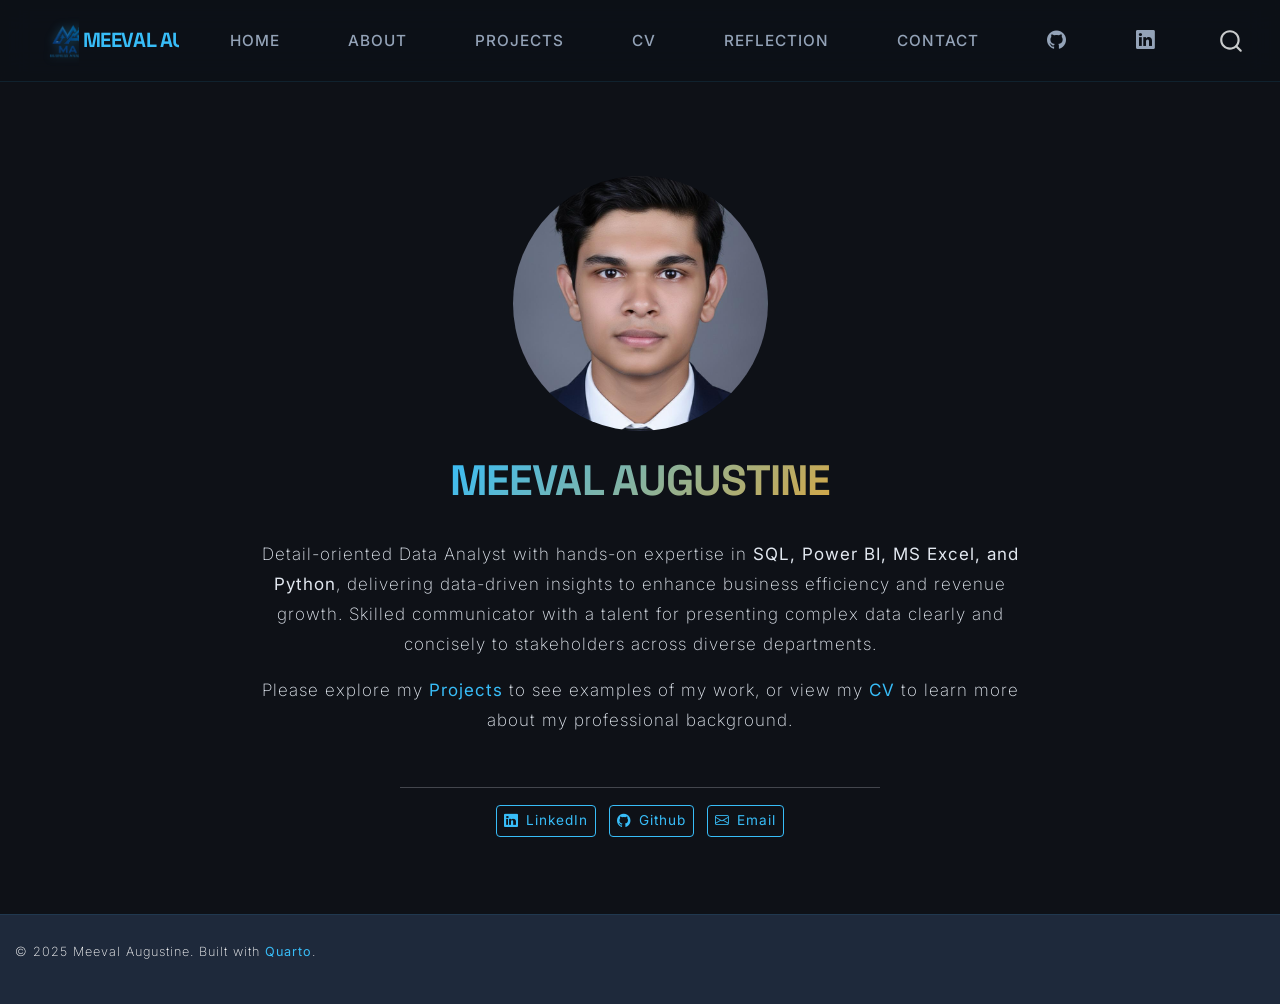
==== commit eae53add: "content: update reflection text and home page profile title" ====
--- a/docs/index.html
+++ b/docs/index.html
@@ -42,7 +42,7 @@
 <link href="site_libs/quarto-html/quarto-syntax-highlighting-dark-d0ae9245876894da5ac7e18953ecc5cc.css" rel="stylesheet" id="quarto-text-highlighting-styles">
 <script src="site_libs/bootstrap/bootstrap.min.js"></script>
 <link href="site_libs/bootstrap/bootstrap-icons.css" rel="stylesheet">
-<link href="site_libs/bootstrap/bootstrap-9cc7da25ef451260edd6721af4ca4933.min.css" rel="stylesheet" append-hash="true" id="quarto-bootstrap" data-mode="dark">
+<link href="site_libs/bootstrap/bootstrap-36a0488a2a2d2d41565bb3e6b4112927.min.css" rel="stylesheet" append-hash="true" id="quarto-bootstrap" data-mode="dark">
 <script id="quarto-search-options" type="application/json">{
   "location": "navbar",
   "copy-button": false,
@@ -154,7 +154,7 @@
 <div class="quarto-title-meta">
   </div>
 </header><main class="content" id="quarto-document-content">
-<p>Detail-oriented Business Analyst with hands-on expertise in <strong>SQL, Power BI, MS Excel, and Python</strong>, delivering data-driven insights to enhance business efficiency and revenue growth. Skilled communicator with a talent for presenting complex data clearly and concisely to stakeholders across diverse departments.</p>
+<p>Detail-oriented Data Analyst with hands-on expertise in <strong>SQL, Power BI, MS Excel, and Python</strong>, delivering data-driven insights to enhance business efficiency and revenue growth. Skilled communicator with a talent for presenting complex data clearly and concisely to stakeholders across diverse departments.</p>
 <p>Please explore my <a href="./projects/index.html">Projects</a> to see examples of my work, or view my <a href="cv/cv.pdf">CV</a> to learn more about my professional background.</p>
 
 
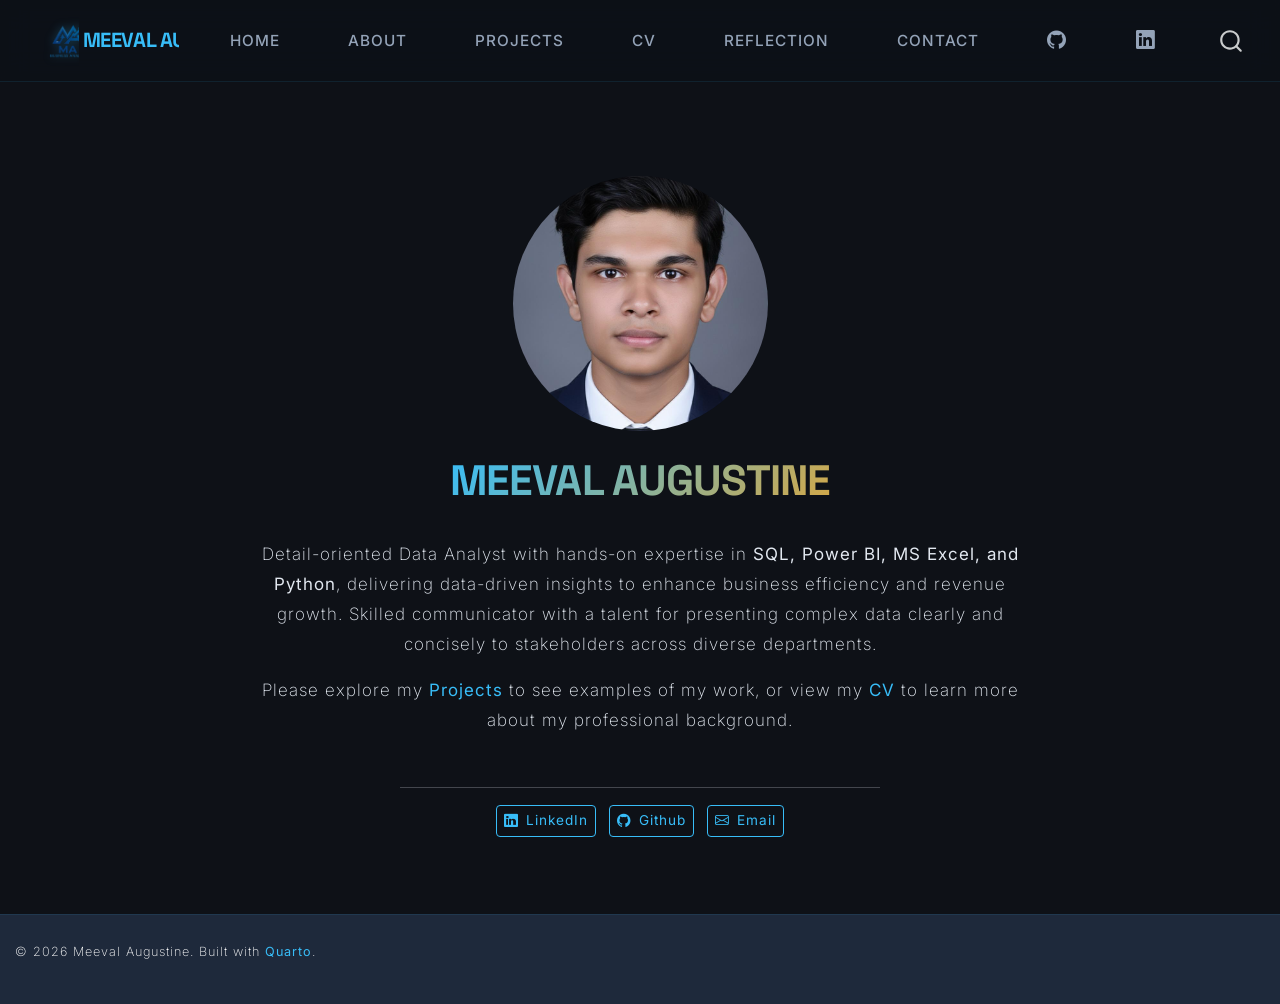
==== commit 334bf6a2: "fix: slim mobile footer and update year to 2026" ====
--- a/docs/index.html
+++ b/docs/index.html
@@ -42,7 +42,7 @@
 <link href="site_libs/quarto-html/quarto-syntax-highlighting-dark-d0ae9245876894da5ac7e18953ecc5cc.css" rel="stylesheet" id="quarto-text-highlighting-styles">
 <script src="site_libs/bootstrap/bootstrap.min.js"></script>
 <link href="site_libs/bootstrap/bootstrap-icons.css" rel="stylesheet">
-<link href="site_libs/bootstrap/bootstrap-36a0488a2a2d2d41565bb3e6b4112927.min.css" rel="stylesheet" append-hash="true" id="quarto-bootstrap" data-mode="dark">
+<link href="site_libs/bootstrap/bootstrap-a0aa7343741f0db1db88d028d51a9b6d.min.css" rel="stylesheet" append-hash="true" id="quarto-bootstrap" data-mode="dark">
 <script id="quarto-search-options" type="application/json">{
   "location": "navbar",
   "copy-button": false,
@@ -573,7 +573,7 @@
 <footer class="footer">
   <div class="nav-footer">
     <div class="nav-footer-left">
-<p>© 2025 Meeval Augustine. Built with <a href="https://quarto.org/">Quarto</a>.</p>
+<p>© 2026 Meeval Augustine. Built with <a href="https://quarto.org/">Quarto</a>.</p>
 </div>   
     <div class="nav-footer-center">
       &nbsp;
